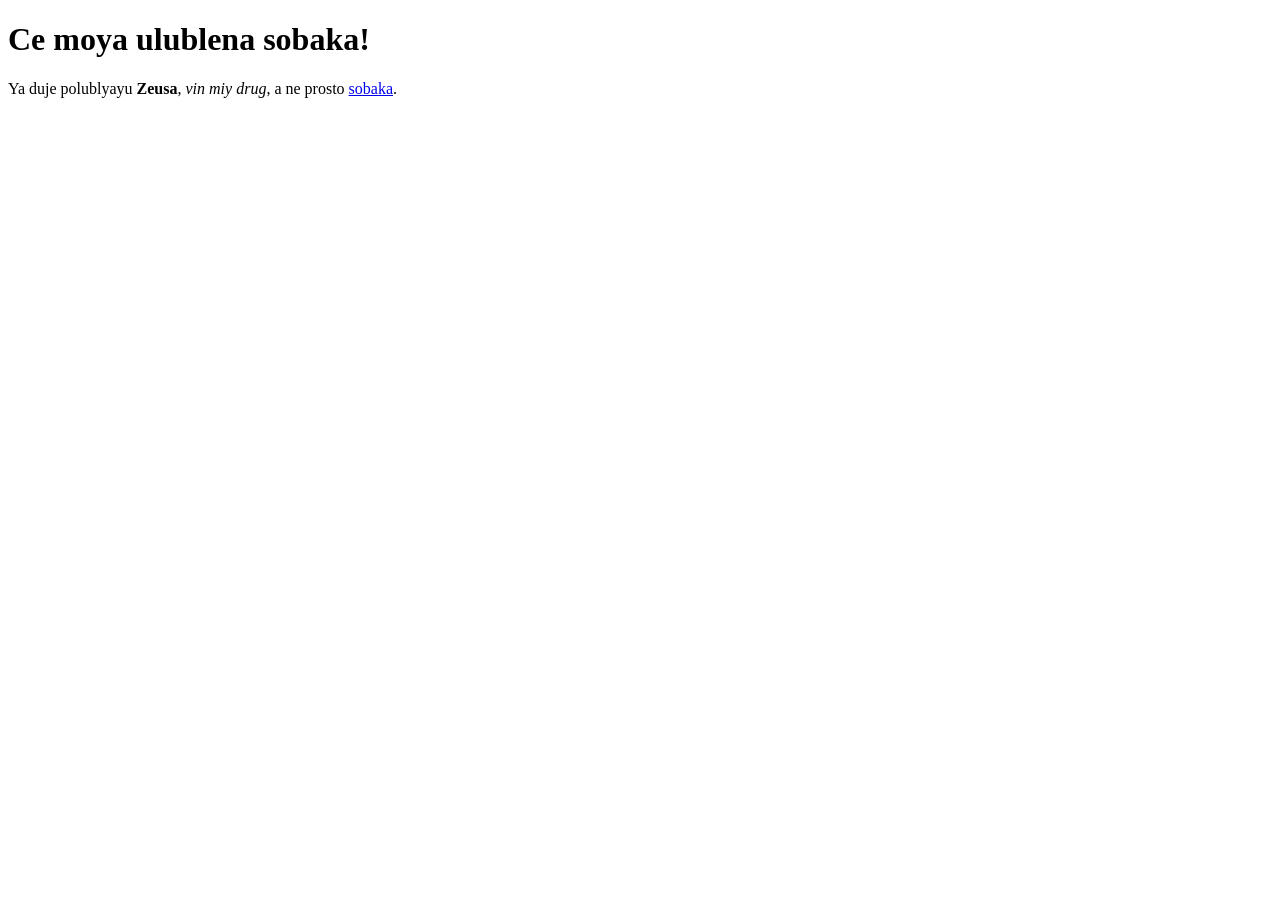
==== index.html @ 08fada9c "Update index.html" ====
<!DOCTYPE html>
<html lang="en">
<head>
    <meta charset="UTF-8">
    <title>Hto takiy sobaka Zeus</title>
</head>
<body>
  <h1>Ce moya ulublena sobaka!</h1>
<p>Ya duje polublyayu <strong>Zeusa</strong>, <em>vin miy drug</em>, а ne prosto <a href="#">sobaka</a>.</p>
</body>
</html>
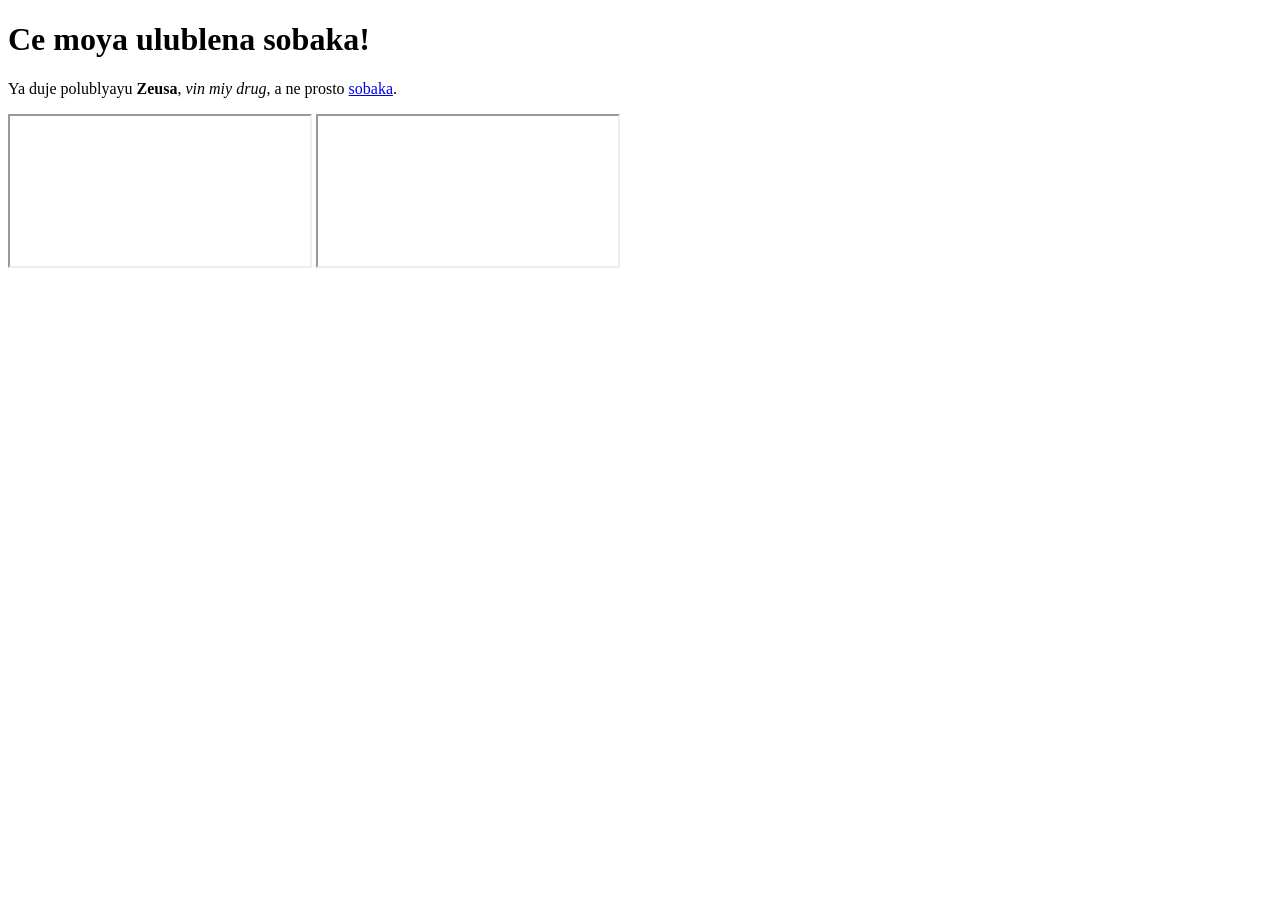
==== commit 7d44be03: "Update index.html" ====
--- a/index.html
+++ b/index.html
@@ -7,5 +7,10 @@
 <body>
   <h1>Ce moya ulublena sobaka!</h1>
 <p>Ya duje polublyayu <strong>Zeusa</strong>, <em>vin miy drug</em>, а ne prosto <a href="#">sobaka</a>.</p>
+
+    <iframe scr="pages/gallery.html"></iframe>
+    
+    <iframe scr="pages/contact.html"></iframe>
+    
 </body>
 </html>
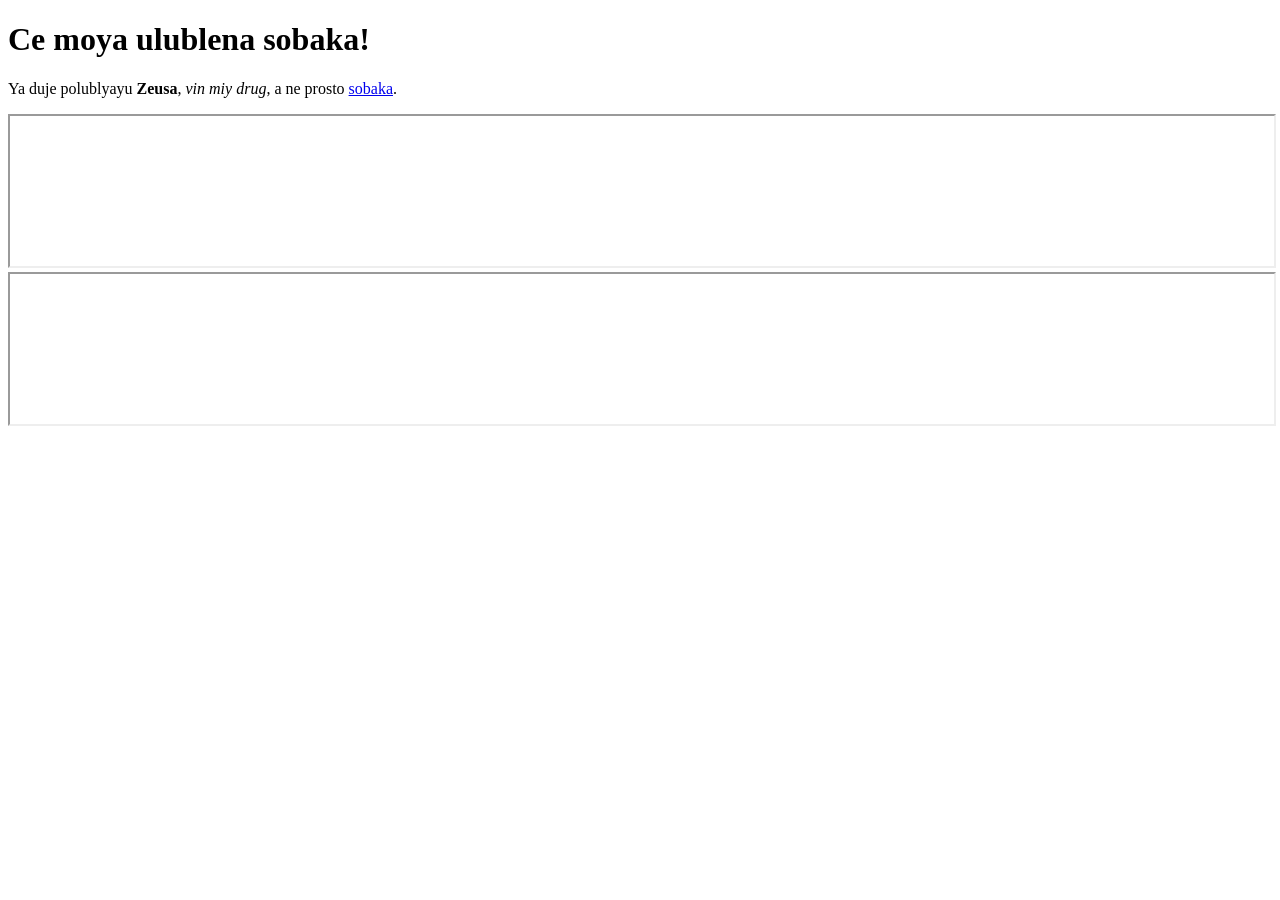
==== commit 1e7a90e8: "Update index.html" ====
--- a/index.html
+++ b/index.html
@@ -8,9 +8,9 @@
   <h1>Ce moya ulublena sobaka!</h1>
 <p>Ya duje polublyayu <strong>Zeusa</strong>, <em>vin miy drug</em>, а ne prosto <a href="#">sobaka</a>.</p>
 
-    <iframe scr="pages/gallery.html"></iframe>
+    <iframe scr="pages/gallery.html" width="100%" height="100%"></iframe>
     
-    <iframe scr="pages/contact.html"></iframe>
+    <iframe scr="pages/contact.html" width="100%" height="100%"></iframe>
     
 </body>
 </html>
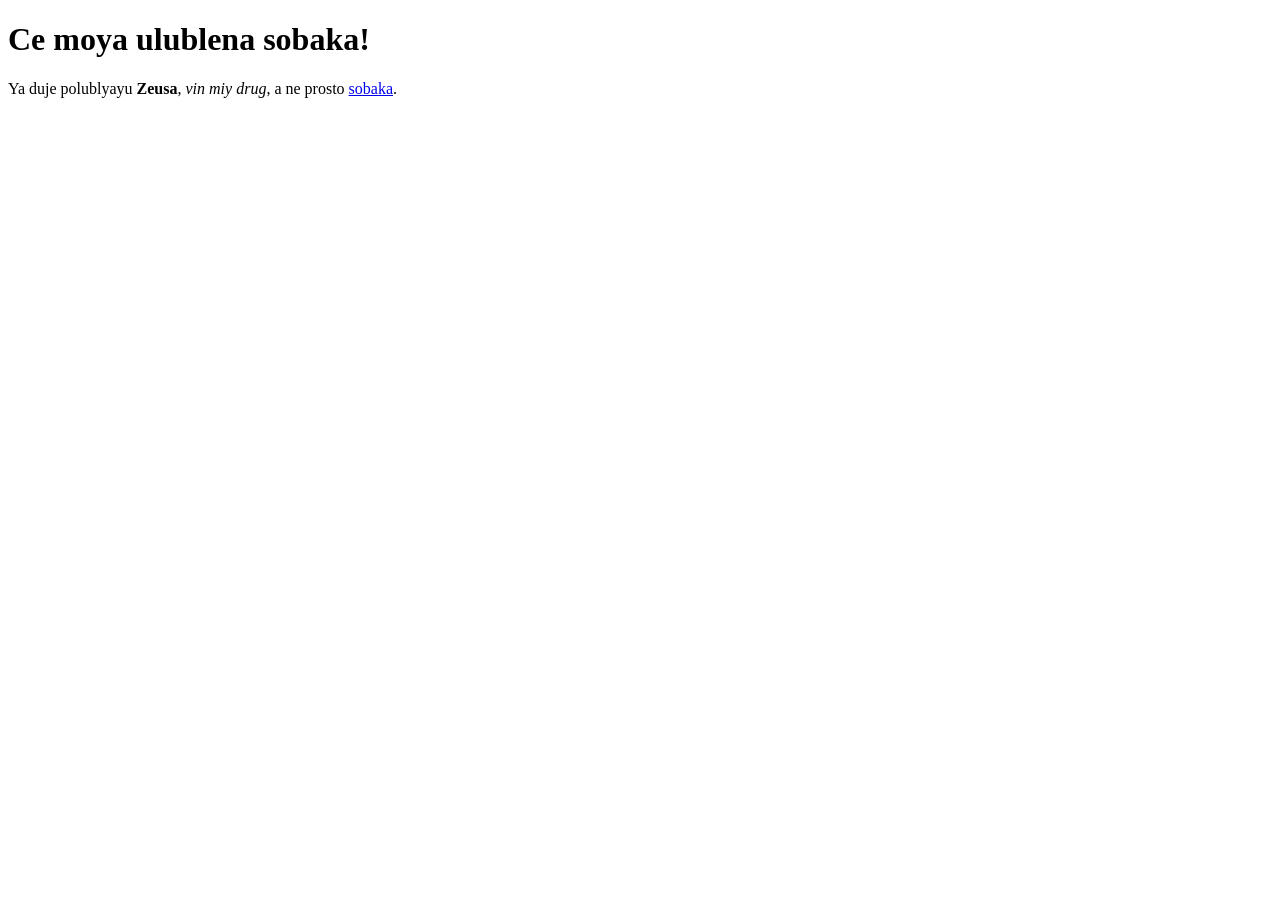
==== commit d420255b: "Update index.html" ====
--- a/index.html
+++ b/index.html
@@ -8,9 +8,10 @@
   <h1>Ce moya ulublena sobaka!</h1>
 <p>Ya duje polublyayu <strong>Zeusa</strong>, <em>vin miy drug</em>, а ne prosto <a href="#">sobaka</a>.</p>
 
-    <iframe scr="pages/gallery.html" width="100%" height="100%"></iframe>
+
+<div w3-include-html="pages/gallery.html"></div>
     
-    <iframe scr="pages/contact.html" width="100%" height="100%"></iframe>
-    
+<div w3-include-html="pages/contact.html"></div>
+
 </body>
 </html>
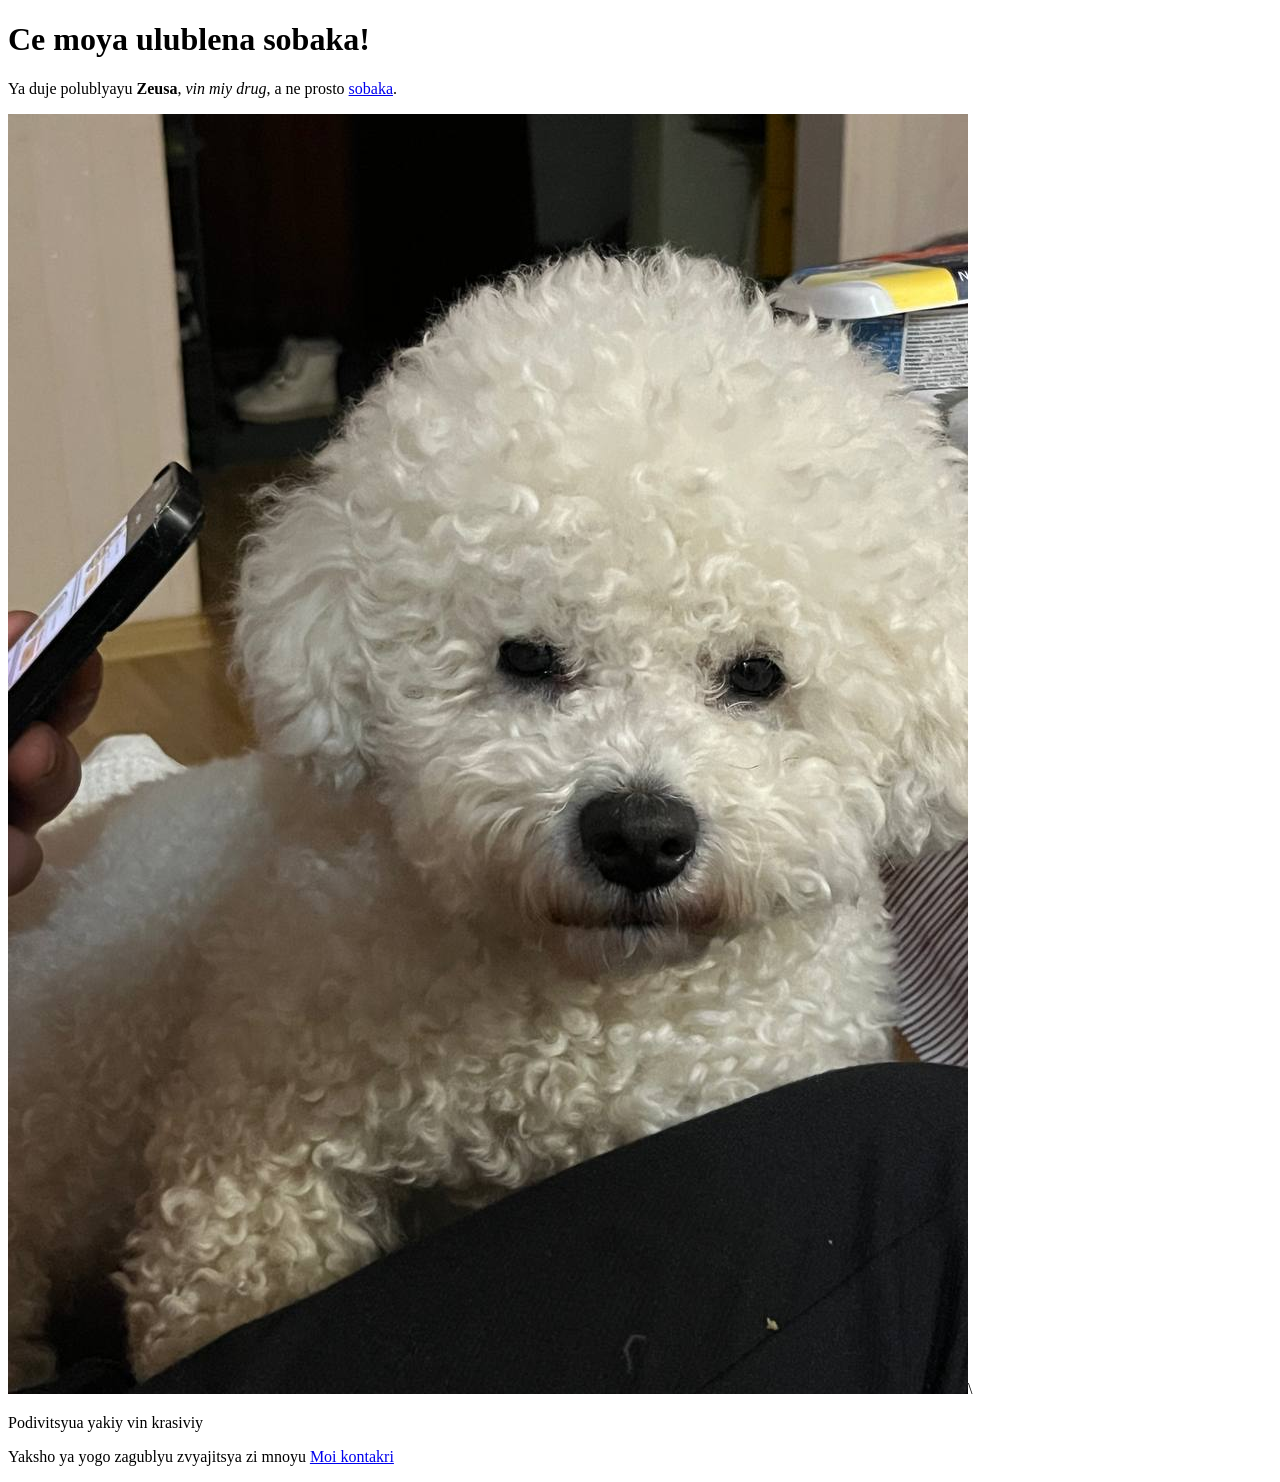
==== commit 3bfaf322: "Update index.html" ====
--- a/index.html
+++ b/index.html
@@ -6,12 +6,11 @@
 </head>
 <body>
   <h1>Ce moya ulublena sobaka!</h1>
-<p>Ya duje polublyayu <strong>Zeusa</strong>, <em>vin miy drug</em>, а ne prosto <a href="#">sobaka</a>.</p>
+<p>Ya duje polublyayu <strong>Zeusa</strong>, <em>vin miy drug</em>, а ne prosto <a href="pages/gallery.html">sobaka</a>.</p>
 
+  <img src="pages/photo_2025-01-05_17-03-15.jpg" alt="two">\
 
-<div w3-include-html="pages/gallery.html"></div>
-    
-<div w3-include-html="pages/contact.html"></div>
-
+    <p>Podivitsyua yakiy vin krasiviy</p>
+    <p>Yaksho ya yogo zagublyu zvyajitsya zi mnoyu <a href="pages/contact.html">Moi kontakri</a></p>
 </body>
 </html>
